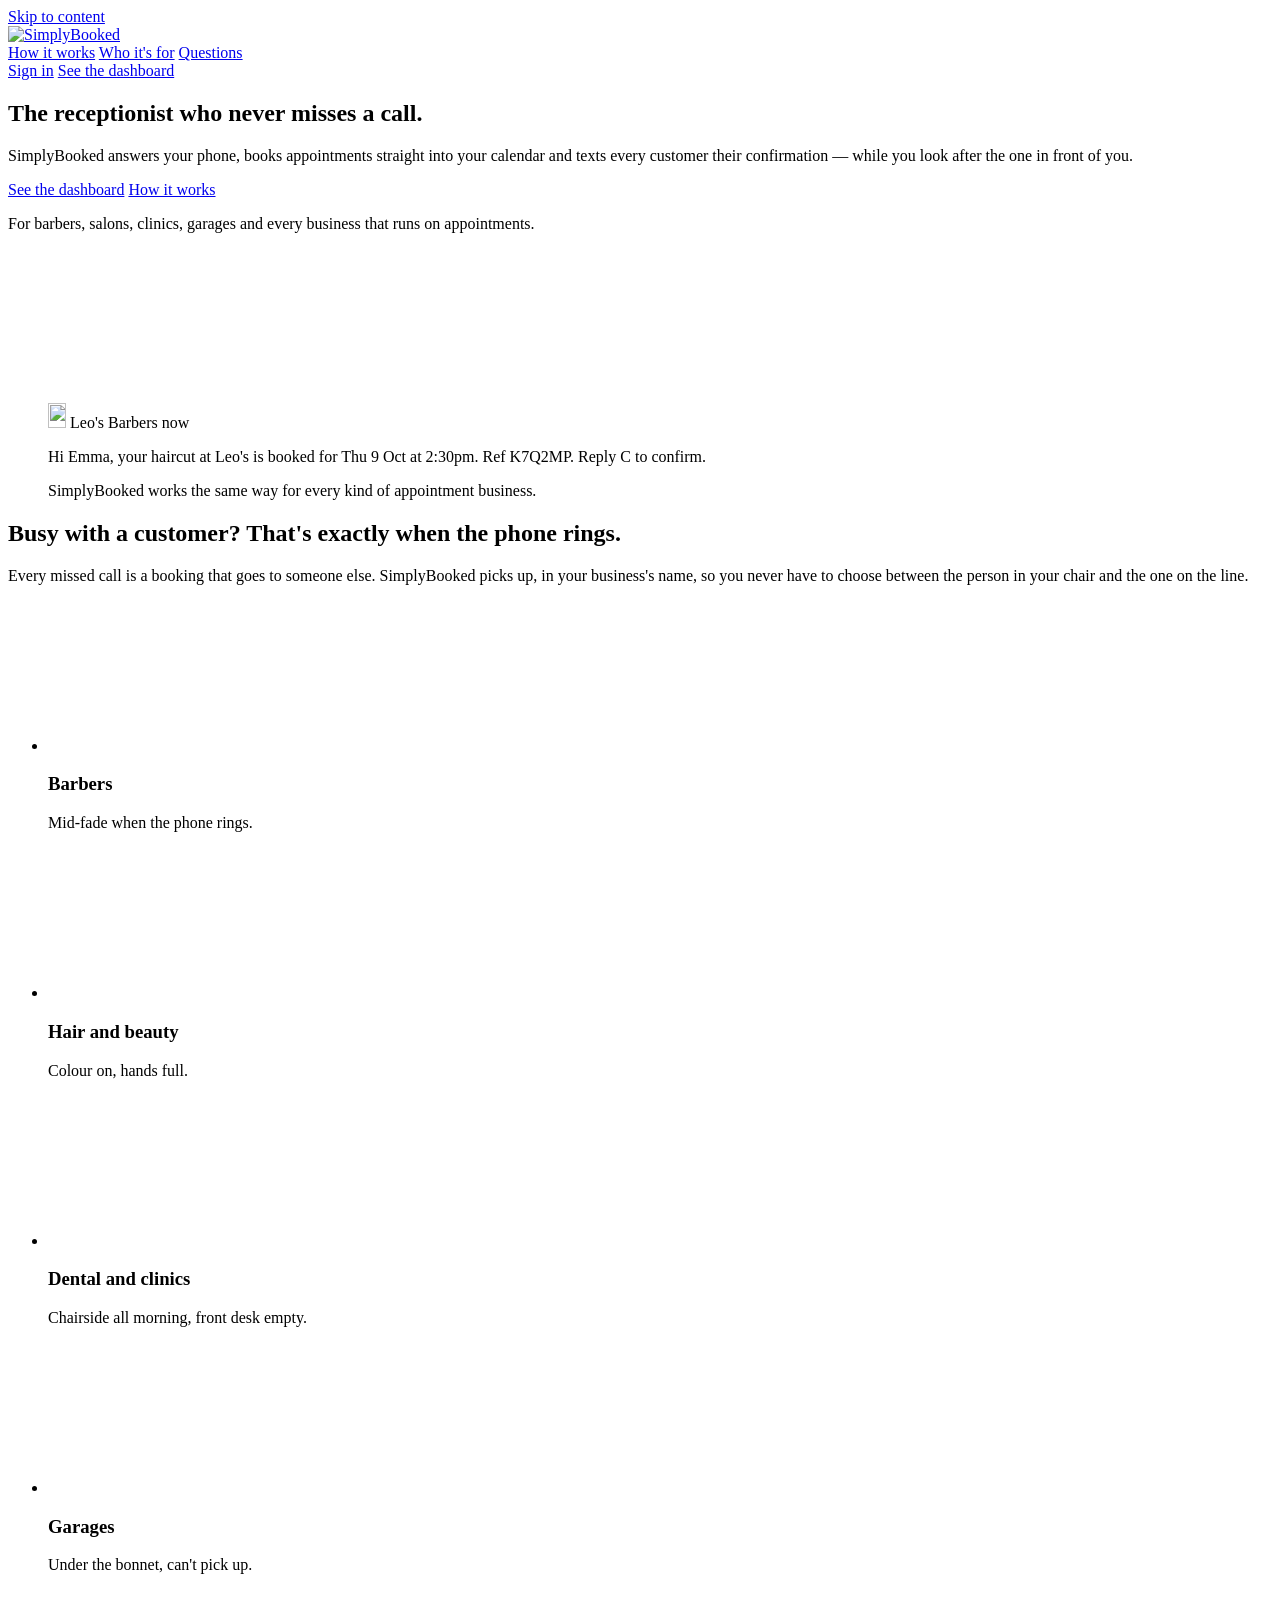
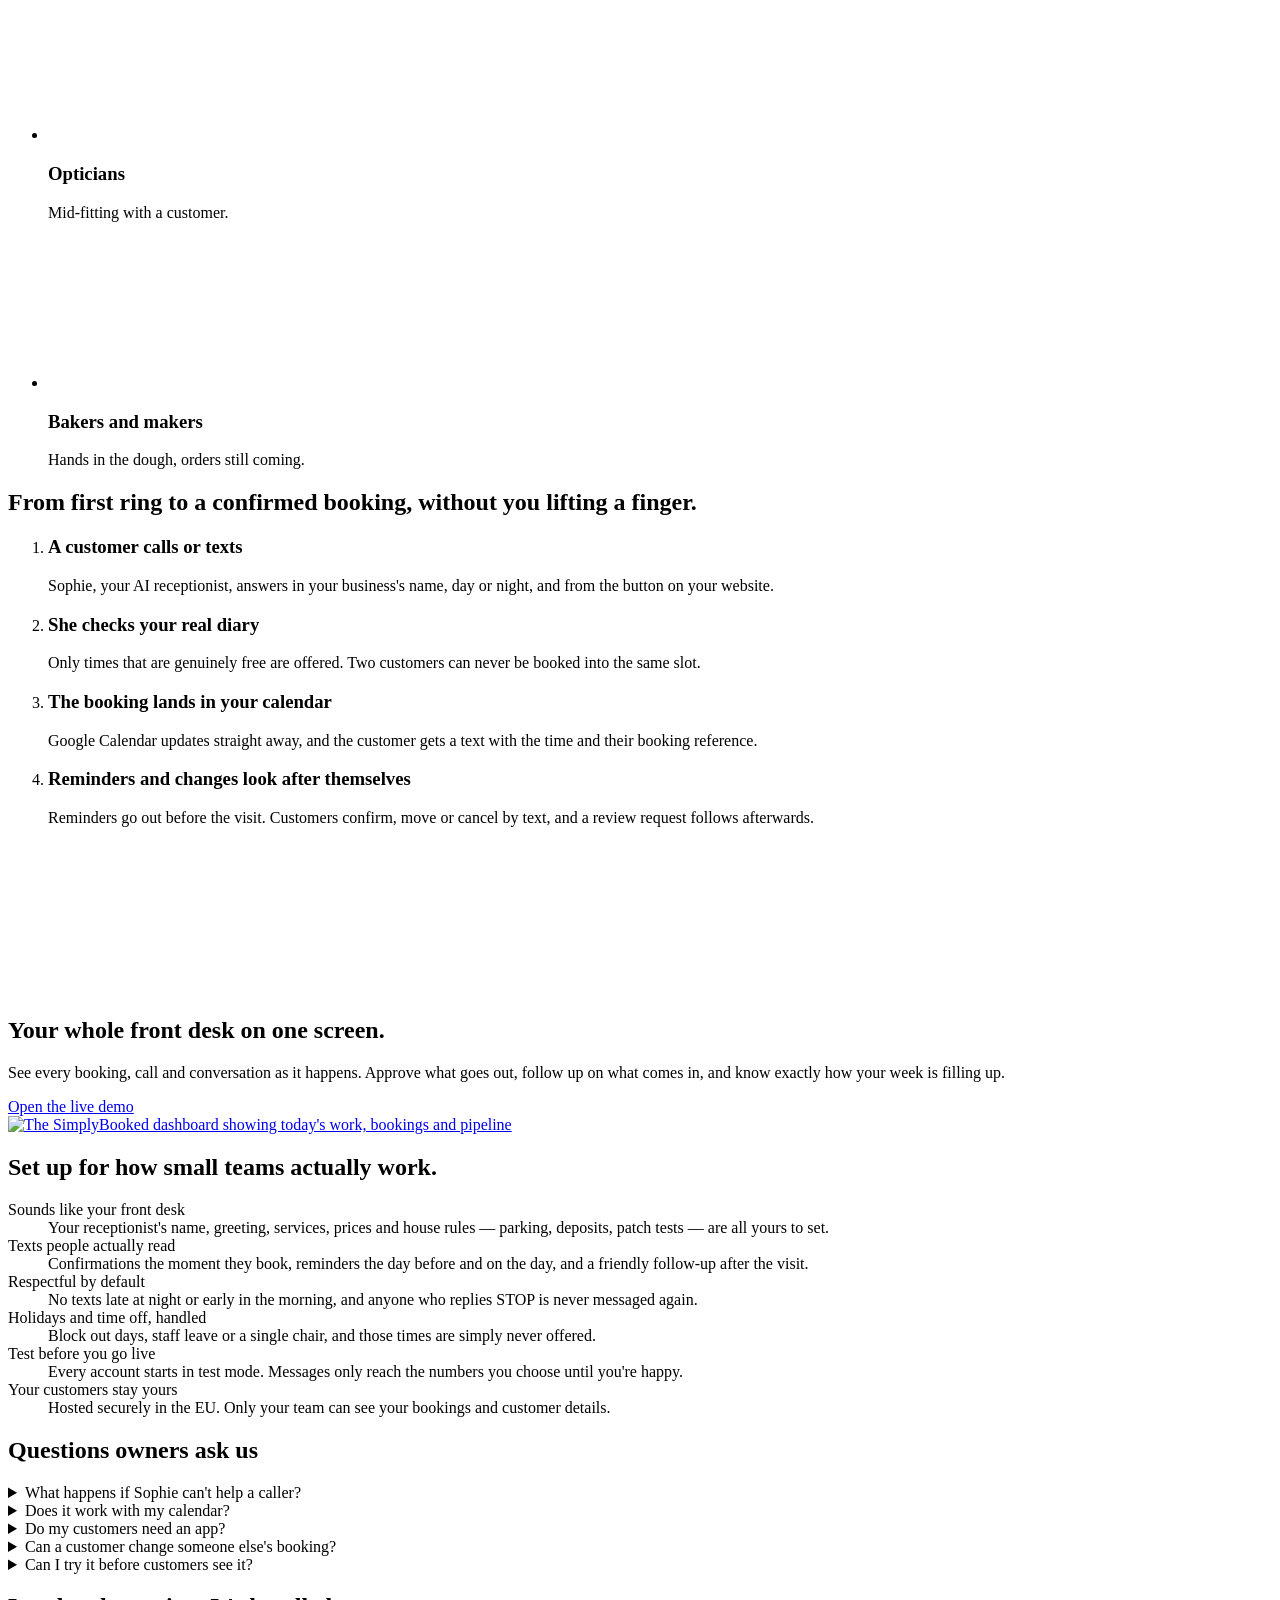
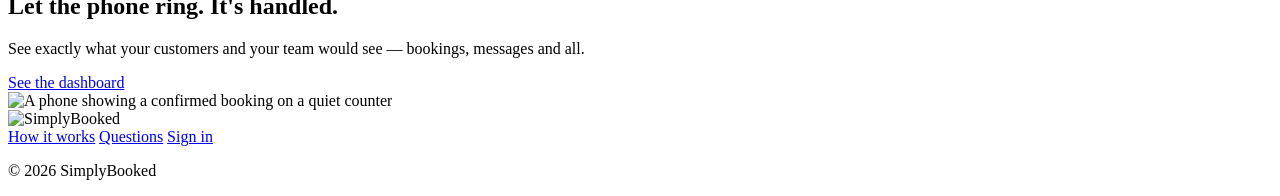
==== site/index.html @ c76b3e29 "Website: landing page, sign-in and dashboard (Netlify static site) - site/: landing page, login (pas" ====
<!doctype html>
<html lang="en-GB">
<head>
  <meta charset="utf-8">
  <meta name="viewport" content="width=device-width, initial-scale=1">
  <title>SimplyBooked — the receptionist who never misses a call</title>
  <meta name="description" content="SimplyBooked answers your phone, books appointments straight into your calendar and texts every customer their confirmation, while you look after the one in front of you.">
  <meta name="theme-color" content="#ffffff">
  <meta property="og:title" content="SimplyBooked — the receptionist who never misses a call">
  <meta property="og:description" content="Calls answered, appointments booked, confirmations and reminders sent. For barbers, salons, clinics, garages and every appointment business.">
  <meta property="og:type" content="website">
  <meta property="og:image" content="/assets/og.png">
  <link rel="icon" href="/assets/icon-32.png" sizes="32x32">
  <link rel="apple-touch-icon" href="/assets/icon-180.png">
  <link rel="preload" href="/assets/fonts/InterDisplay-ExtraBold.woff" as="font" type="font/woff" crossorigin>
  <link rel="preload" href="/assets/fonts/Inter-Regular.woff" as="font" type="font/woff" crossorigin>
  <link rel="stylesheet" href="/css/base.css">
  <link rel="stylesheet" href="/css/site.css">
  <script src="/js/landing.js" type="module"></script>
</head>
<body class="landing">
  <a class="skip-link" href="#main">Skip to content</a>

  <header class="site-head">
    <div class="wrap site-head-row">
      <a class="brand" href="/" aria-label="SimplyBooked home">
        <img src="/assets/logo.png" alt="SimplyBooked" width="152" height="40">
      </a>
      <nav class="site-nav" aria-label="Main">
        <a href="#how">How it works</a>
        <a href="#who">Who it's for</a>
        <a href="#questions">Questions</a>
      </nav>
      <div class="site-head-actions">
        <a class="text-link" href="/login.html">Sign in</a>
        <a class="btn btn-dark btn-sm" href="/app.html?demo=1">See the dashboard</a>
      </div>
    </div>
  </header>

  <main id="main">
    <!-- Hero: the phone stays still while the business around it changes -->
    <section class="hero" aria-labelledby="hero-title">
      <div class="wrap hero-grid">
        <div class="hero-copy">
          <h1 id="hero-title">The receptionist who never misses a call.</h1>
          <p class="hero-lede">SimplyBooked answers your phone, books appointments straight into your calendar and texts every customer their confirmation — while you look after the one in front of you.</p>
          <div class="hero-actions">
            <a class="btn btn-primary btn-lg" href="/app.html?demo=1">See the dashboard</a>
            <a class="btn btn-ghost btn-lg" href="#how">How it works</a>
            <a class="btn btn-ghost btn-lg js-contact" href="#" hidden>Book a call</a>
          </div>
          <p class="hero-note">For barbers, salons, clinics, garages and every business that runs on appointments.</p>
        </div>

        <figure class="hero-stage">
          <div class="stage-frame">
            <video class="stage-video js-video" autoplay muted loop playsinline preload="auto"
                   poster="/.netlify/images?url=/media/hero-poster.png&amp;w=1400&amp;fm=webp&amp;q=80"
                   aria-label="A phone showing the SimplyBooked dashboard while a barbershop, a salon, a clinic, a garage and a bakery change around it">
              <source src="/media/hero.mp4" type="video/mp4">
            </video>
          </div>
          <div class="sms" role="img" aria-label="Example confirmation text: Hi Emma, your haircut at Leo's is booked for Thu 9 Oct at 2:30pm. Ref K7Q2MP. Reply C to confirm.">
            <div class="sms-head">
              <img src="/assets/mark.png" alt="" width="18" height="25">
              <span>Leo's Barbers</span>
              <span class="sms-time">now</span>
            </div>
            <p>Hi Emma, your haircut at Leo's is booked for Thu 9 Oct at 2:30pm. Ref K7Q2MP. Reply C to confirm.</p>
          </div>
          <figcaption class="sr-only">SimplyBooked works the same way for every kind of appointment business.</figcaption>
        </figure>
      </div>
    </section>

    <!-- Who it's for -->
    <section class="who" id="who" aria-labelledby="who-title">
      <div class="wrap">
        <div class="section-head">
          <h2 id="who-title">Busy with a customer? That's exactly when the phone rings.</h2>
          <p>Every missed call is a booking that goes to someone else. SimplyBooked picks up, in your business's name, so you never have to choose between the person in your chair and the one on the line.</p>
        </div>
        <ul class="trades" role="list">
          <li class="trade">
            <div class="trade-media"><video class="js-video js-lazy" muted loop playsinline preload="none" data-src="/media/barber.mp4" aria-hidden="true"></video></div>
            <h3>Barbers</h3><p>Mid-fade when the phone rings.</p>
          </li>
          <li class="trade">
            <div class="trade-media"><video class="js-video js-lazy" muted loop playsinline preload="none" data-src="/media/salon.mp4" aria-hidden="true"></video></div>
            <h3>Hair and beauty</h3><p>Colour on, hands full.</p>
          </li>
          <li class="trade">
            <div class="trade-media"><video class="js-video js-lazy" muted loop playsinline preload="none" data-src="/media/dental.mp4" aria-hidden="true"></video></div>
            <h3>Dental and clinics</h3><p>Chairside all morning, front desk empty.</p>
          </li>
          <li class="trade">
            <div class="trade-media"><video class="js-video js-lazy" muted loop playsinline preload="none" data-src="/media/garage.mp4" aria-hidden="true"></video></div>
            <h3>Garages</h3><p>Under the bonnet, can't pick up.</p>
          </li>
          <li class="trade">
            <div class="trade-media"><video class="js-video js-lazy" muted loop playsinline preload="none" data-src="/media/optician.mp4" aria-hidden="true"></video></div>
            <h3>Opticians</h3><p>Mid-fitting with a customer.</p>
          </li>
          <li class="trade">
            <div class="trade-media"><video class="js-video js-lazy" muted loop playsinline preload="none" data-src="/media/bakery.mp4" aria-hidden="true"></video></div>
            <h3>Bakers and makers</h3><p>Hands in the dough, orders still coming.</p>
          </li>
        </ul>
      </div>
    </section>

    <!-- How it works: a real sequence, so it is numbered -->
    <section class="how" id="how" aria-labelledby="how-title">
      <div class="wrap how-grid">
        <div class="how-copy">
          <h2 id="how-title">From first ring to a confirmed booking, without you lifting a finger.</h2>
          <ol class="steps">
            <li>
              <h3>A customer calls or texts</h3>
              <p>Sophie, your AI receptionist, answers in your business's name, day or night, and from the button on your website.</p>
            </li>
            <li>
              <h3>She checks your real diary</h3>
              <p>Only times that are genuinely free are offered. Two customers can never be booked into the same slot.</p>
            </li>
            <li>
              <h3>The booking lands in your calendar</h3>
              <p>Google Calendar updates straight away, and the customer gets a text with the time and their booking reference.</p>
            </li>
            <li>
              <h3>Reminders and changes look after themselves</h3>
              <p>Reminders go out before the visit. Customers confirm, move or cancel by text, and a review request follows afterwards.</p>
            </li>
          </ol>
        </div>
        <figure class="how-media">
          <div class="how-frame">
            <video class="js-video js-lazy" muted loop playsinline preload="none" data-src="/media/confirm.mp4"
                   poster="/.netlify/images?url=/media/dental-phone.png&amp;w=1200&amp;fm=webp&amp;q=80"
                   aria-label="A SimplyBooked booking confirmation on a phone"></video>
          </div>
        </figure>
      </div>
    </section>

    <!-- The dashboard -->
    <section class="product" aria-labelledby="product-title">
      <div class="wrap">
        <div class="section-head section-head-split">
          <h2 id="product-title">Your whole front desk on one screen.</h2>
          <div>
            <p>See every booking, call and conversation as it happens. Approve what goes out, follow up on what comes in, and know exactly how your week is filling up.</p>
            <a class="text-link text-link-strong" href="/app.html?demo=1">Open the live demo</a>
          </div>
        </div>
        <a class="product-shot" href="/app.html?demo=1" aria-label="Open the live dashboard demo">
          <img src="/assets/dashboard.png" alt="The SimplyBooked dashboard showing today's work, bookings and pipeline" width="2400" height="1500" loading="lazy">
        </a>
      </div>
    </section>

    <!-- Details -->
    <section class="details" aria-labelledby="details-title">
      <div class="wrap details-grid">
        <h2 id="details-title">Set up for how small teams actually work.</h2>
        <dl class="detail-list">
          <div><dt>Sounds like your front desk</dt><dd>Your receptionist's name, greeting, services, prices and house rules — parking, deposits, patch tests — are all yours to set.</dd></div>
          <div><dt>Texts people actually read</dt><dd>Confirmations the moment they book, reminders the day before and on the day, and a friendly follow-up after the visit.</dd></div>
          <div><dt>Respectful by default</dt><dd>No texts late at night or early in the morning, and anyone who replies STOP is never messaged again.</dd></div>
          <div><dt>Holidays and time off, handled</dt><dd>Block out days, staff leave or a single chair, and those times are simply never offered.</dd></div>
          <div><dt>Test before you go live</dt><dd>Every account starts in test mode. Messages only reach the numbers you choose until you're happy.</dd></div>
          <div><dt>Your customers stay yours</dt><dd>Hosted securely in the EU. Only your team can see your bookings and customer details.</dd></div>
        </dl>
      </div>
    </section>

    <!-- Questions -->
    <section class="faq" id="questions" aria-labelledby="faq-title">
      <div class="wrap faq-grid">
        <h2 id="faq-title">Questions owners ask us</h2>
        <div class="faq-list">
          <details>
            <summary>What happens if Sophie can't help a caller?</summary>
            <p>She takes their name and number and tells them your team will call back. Medical, billing and complaint questions always go to you.</p>
          </details>
          <details>
            <summary>Does it work with my calendar?</summary>
            <p>Yes. Every booking, change and cancellation is written to your Google Calendar automatically. Time off is added in SimplyBooked, so it is never offered to customers.</p>
          </details>
          <details>
            <summary>Do my customers need an app?</summary>
            <p>No. Everything happens by phone call, the button on your website, or text message.</p>
          </details>
          <details>
            <summary>Can a customer change someone else's booking?</summary>
            <p>No. Changes are only accepted from the phone number the booking was made with, or after the caller confirms the name or reference on the booking.</p>
          </details>
          <details>
            <summary>Can I try it before customers see it?</summary>
            <p>Yes. You start in test mode, with texts going only to your own numbers, and switch to live when you're ready.</p>
          </details>
        </div>
      </div>
    </section>

    <!-- Close -->
    <section class="close" aria-labelledby="close-title">
      <div class="wrap close-grid">
        <div class="close-copy">
          <h2 id="close-title">Let the phone ring. It's handled.</h2>
          <p>See exactly what your customers and your team would see — bookings, messages and all.</p>
          <div class="hero-actions">
            <a class="btn btn-on-dark btn-lg" href="/app.html?demo=1">See the dashboard</a>
            <a class="btn btn-outline-light btn-lg js-contact" href="#" hidden>Book a call</a>
          </div>
        </div>
        <div class="close-media">
          <img src="/.netlify/images?url=/media/calm.png&amp;w=1100&amp;fm=webp&amp;q=80" alt="A phone showing a confirmed booking on a quiet counter" loading="lazy" width="1100" height="825">
        </div>
      </div>
    </section>
  </main>

  <footer class="site-foot">
    <div class="wrap site-foot-row">
      <img src="/assets/logo.png" alt="SimplyBooked" width="122" height="32">
      <nav aria-label="Footer">
        <a href="#how">How it works</a>
        <a href="#questions">Questions</a>
        <a href="/login.html">Sign in</a>
      </nav>
      <p>© <span class="js-year">2026</span> SimplyBooked</p>
    </div>
  </footer>
</body>
</html>
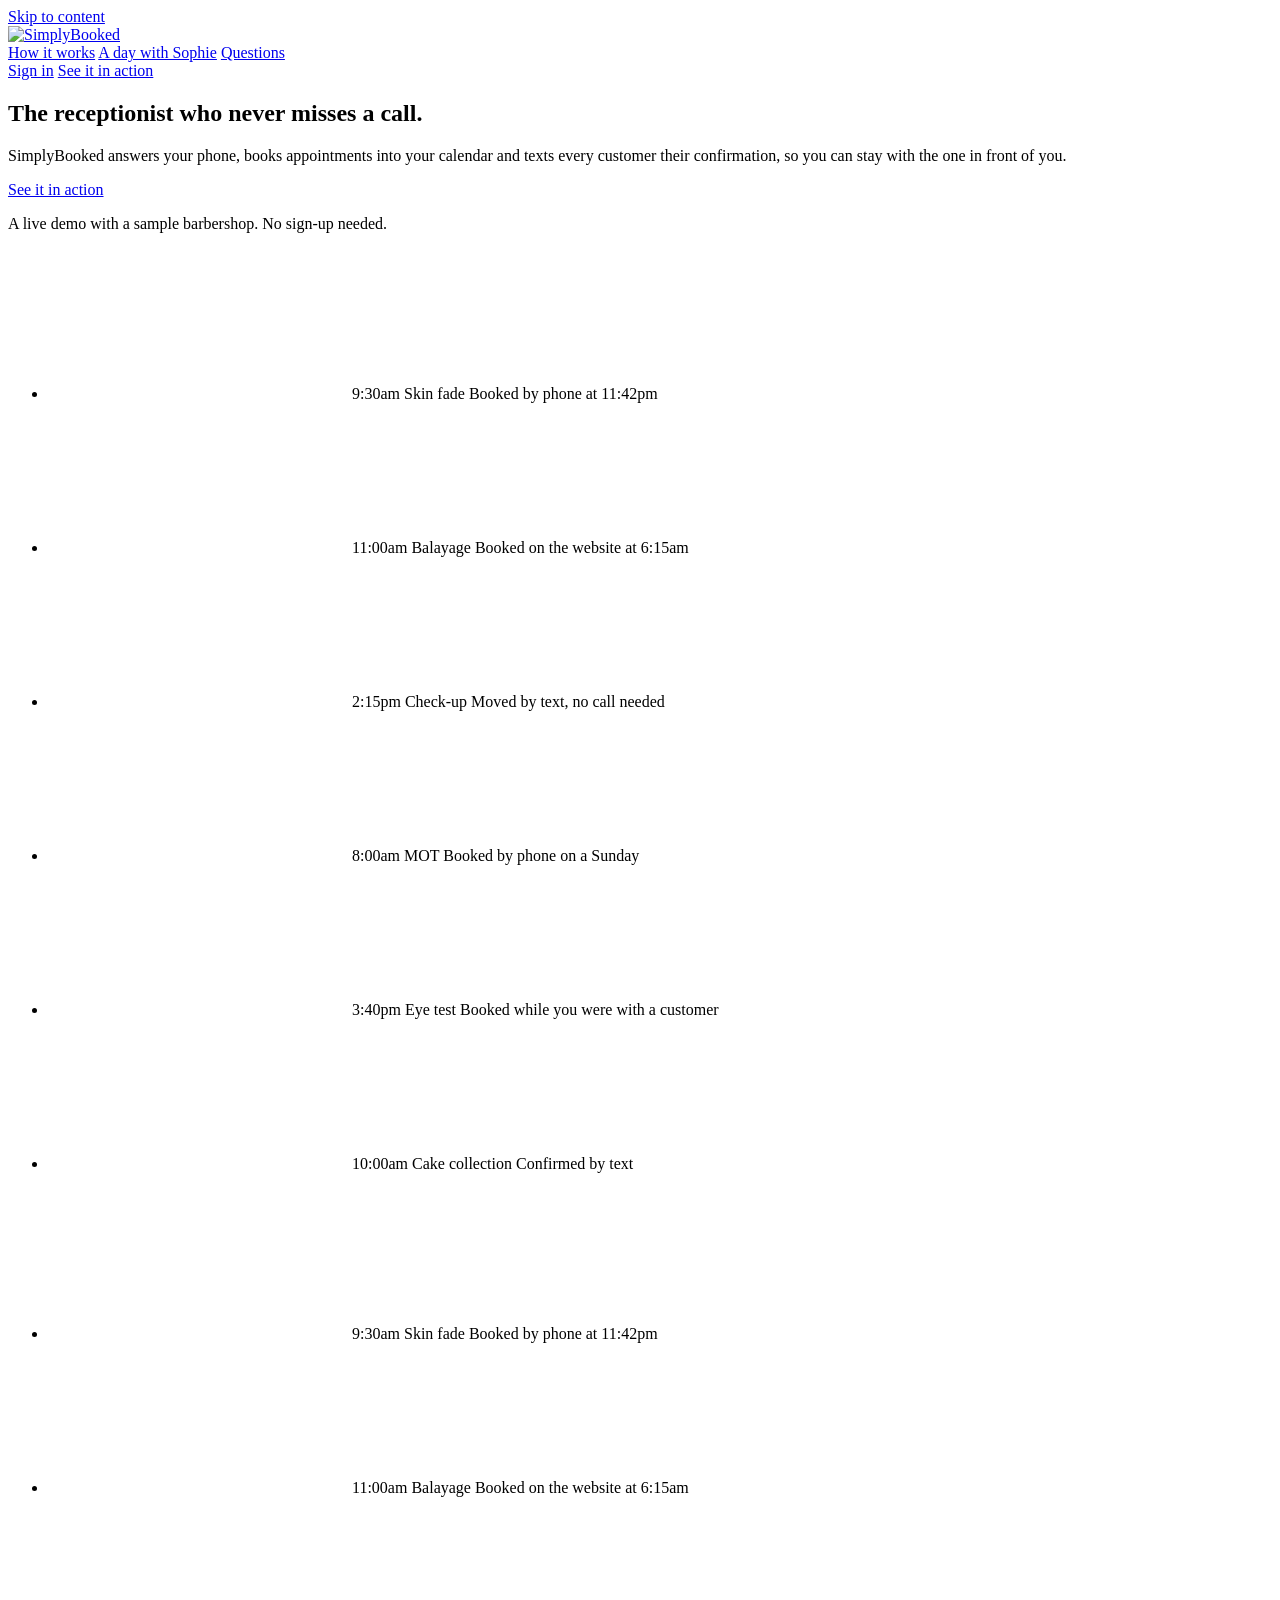
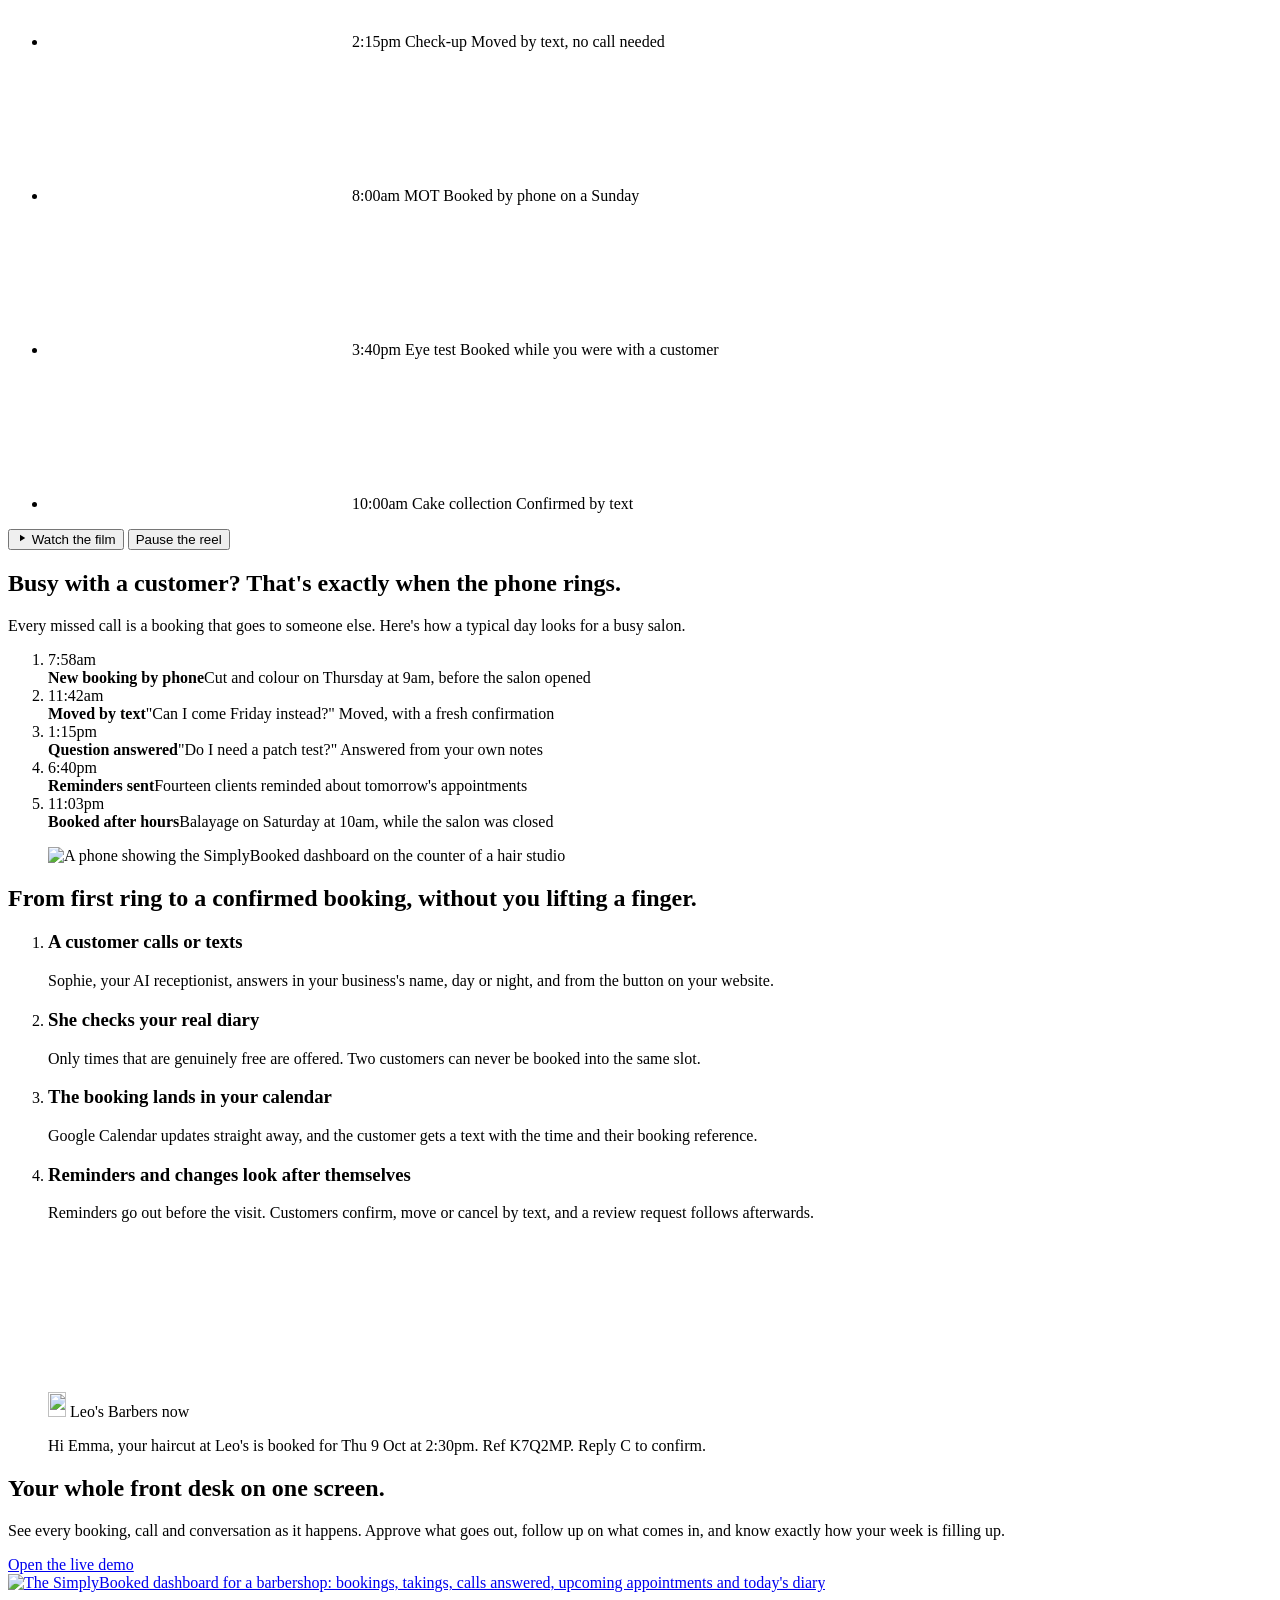
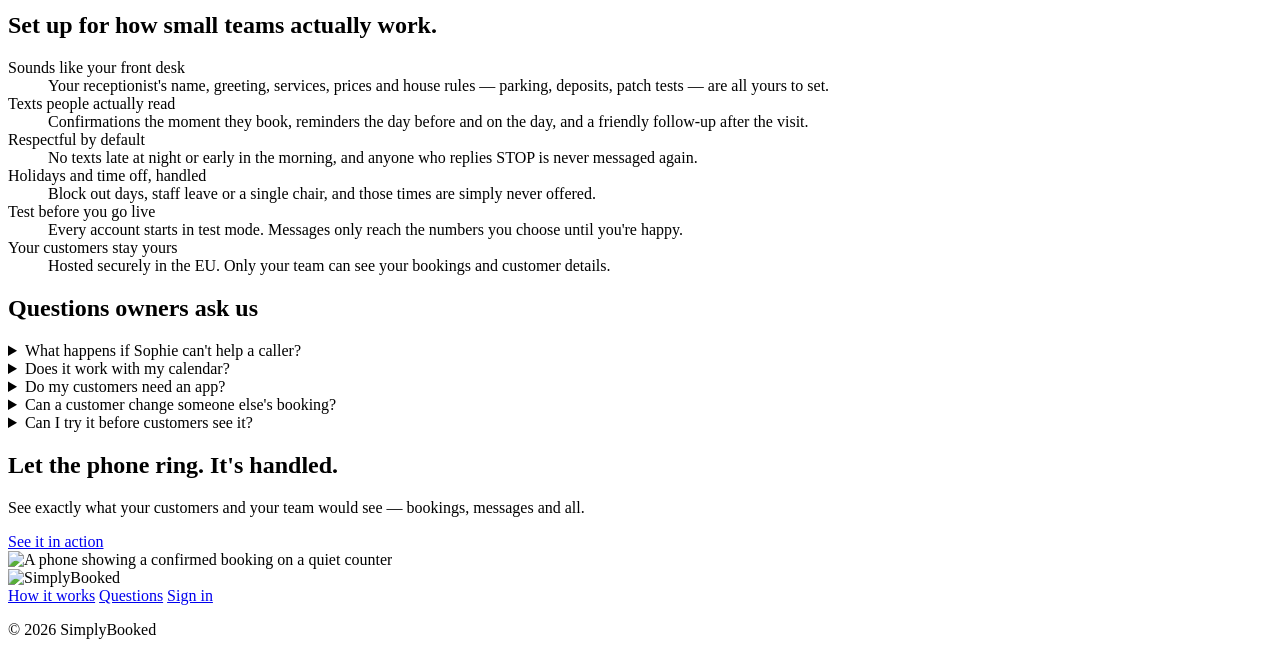
==== commit 45803887: "Front desk dashboard, new landing hero, client portal backend Landing - Centred headline on harbour " ====
--- a/site/index.html
+++ b/site/index.html
@@ -28,85 +28,144 @@
       </a>
       <nav class="site-nav" aria-label="Main">
         <a href="#how">How it works</a>
-        <a href="#who">Who it's for</a>
+        <a href="#who">A day with Sophie</a>
         <a href="#questions">Questions</a>
       </nav>
       <div class="site-head-actions">
         <a class="text-link" href="/login.html">Sign in</a>
-        <a class="btn btn-dark btn-sm" href="/app.html?demo=1">See the dashboard</a>
+        <a class="btn btn-dark btn-sm" href="/app.html?demo=1">See it in action</a>
       </div>
     </div>
   </header>
 
   <main id="main">
-    <!-- Hero: the phone stays still while the business around it changes -->
+    <!-- Hero: real appointments, booked while the owner was busy -->
     <section class="hero" aria-labelledby="hero-title">
-      <div class="wrap hero-grid">
-        <div class="hero-copy">
-          <h1 id="hero-title">The receptionist who never misses a call.</h1>
-          <p class="hero-lede">SimplyBooked answers your phone, books appointments straight into your calendar and texts every customer their confirmation — while you look after the one in front of you.</p>
-          <div class="hero-actions">
-            <a class="btn btn-primary btn-lg" href="/app.html?demo=1">See the dashboard</a>
-            <a class="btn btn-ghost btn-lg" href="#how">How it works</a>
-            <a class="btn btn-ghost btn-lg js-contact" href="#" hidden>Book a call</a>
-          </div>
-          <p class="hero-note">For barbers, salons, clinics, garages and every business that runs on appointments.</p>
-        </div>
-
-        <figure class="hero-stage">
-          <div class="stage-frame">
-            <video class="stage-video js-video" autoplay muted loop playsinline preload="auto"
-                   poster="/.netlify/images?url=/media/hero-poster.png&amp;w=1400&amp;fm=webp&amp;q=80"
-                   aria-label="A phone showing the SimplyBooked dashboard while a barbershop, a salon, a clinic, a garage and a bakery change around it">
-              <source src="/media/hero.mp4" type="video/mp4">
-            </video>
-          </div>
-          <div class="sms" role="img" aria-label="Example confirmation text: Hi Emma, your haircut at Leo's is booked for Thu 9 Oct at 2:30pm. Ref K7Q2MP. Reply C to confirm.">
-            <div class="sms-head">
-              <img src="/assets/mark.png" alt="" width="18" height="25">
-              <span>Leo's Barbers</span>
-              <span class="sms-time">now</span>
-            </div>
-            <p>Hi Emma, your haircut at Leo's is booked for Thu 9 Oct at 2:30pm. Ref K7Q2MP. Reply C to confirm.</p>
-          </div>
-          <figcaption class="sr-only">SimplyBooked works the same way for every kind of appointment business.</figcaption>
+      <div class="wrap hero-copy">
+        <h1 id="hero-title">The receptionist who never misses a call.</h1>
+        <p class="hero-lede">SimplyBooked answers your phone, books appointments into your calendar and texts every customer their confirmation, so you can stay with the one in front of you.</p>
+        <div class="hero-actions">
+          <a class="btn btn-on-dark btn-lg" href="/app.html?demo=1">See it in action</a>
+          <a class="btn btn-outline-light btn-lg js-contact" href="#" hidden>Book a call</a>
+        </div>
+        <p class="hero-note">A live demo with a sample barbershop. No sign-up needed.</p>
+      </div>
+
+      <div class="reel" aria-label="Appointments booked by SimplyBooked for barbers, salons, dental clinics, garages, opticians and bakeries">
+        <div class="reel-track">
+          <ul class="reel-set" role="list">
+            <li class="reel-card">
+              <video class="js-video js-lazy" muted loop playsinline preload="none" data-src="/media/barber.mp4" aria-hidden="true"></video>
+              <span class="reel-time"><span class="reel-dot" aria-hidden="true"></span>9:30am</span>
+              <span class="reel-service">Skin fade</span>
+              <span class="reel-note">Booked by phone at 11:42pm</span>
+            </li>
+            <li class="reel-card">
+              <video class="js-video js-lazy" muted loop playsinline preload="none" data-src="/media/salon.mp4" aria-hidden="true"></video>
+              <span class="reel-time"><span class="reel-dot" aria-hidden="true"></span>11:00am</span>
+              <span class="reel-service">Balayage</span>
+              <span class="reel-note">Booked on the website at 6:15am</span>
+            </li>
+            <li class="reel-card">
+              <video class="js-video js-lazy" muted loop playsinline preload="none" data-src="/media/dental.mp4" aria-hidden="true"></video>
+              <span class="reel-time"><span class="reel-dot" aria-hidden="true"></span>2:15pm</span>
+              <span class="reel-service">Check-up</span>
+              <span class="reel-note">Moved by text, no call needed</span>
+            </li>
+            <li class="reel-card">
+              <video class="js-video js-lazy" muted loop playsinline preload="none" data-src="/media/garage.mp4" aria-hidden="true"></video>
+              <span class="reel-time"><span class="reel-dot" aria-hidden="true"></span>8:00am</span>
+              <span class="reel-service">MOT</span>
+              <span class="reel-note">Booked by phone on a Sunday</span>
+            </li>
+            <li class="reel-card">
+              <video class="js-video js-lazy" muted loop playsinline preload="none" data-src="/media/optician.mp4" aria-hidden="true"></video>
+              <span class="reel-time"><span class="reel-dot" aria-hidden="true"></span>3:40pm</span>
+              <span class="reel-service">Eye test</span>
+              <span class="reel-note">Booked while you were with a customer</span>
+            </li>
+            <li class="reel-card">
+              <video class="js-video js-lazy" muted loop playsinline preload="none" data-src="/media/bakery.mp4" aria-hidden="true"></video>
+              <span class="reel-time"><span class="reel-dot" aria-hidden="true"></span>10:00am</span>
+              <span class="reel-service">Cake collection</span>
+              <span class="reel-note">Confirmed by text</span>
+            </li>
+          </ul>
+          <ul class="reel-set" role="list" aria-hidden="true" inert>
+            <li class="reel-card">
+              <video class="js-video js-lazy" muted loop playsinline preload="none" data-src="/media/barber.mp4" aria-hidden="true"></video>
+              <span class="reel-time"><span class="reel-dot" aria-hidden="true"></span>9:30am</span>
+              <span class="reel-service">Skin fade</span>
+              <span class="reel-note">Booked by phone at 11:42pm</span>
+            </li>
+            <li class="reel-card">
+              <video class="js-video js-lazy" muted loop playsinline preload="none" data-src="/media/salon.mp4" aria-hidden="true"></video>
+              <span class="reel-time"><span class="reel-dot" aria-hidden="true"></span>11:00am</span>
+              <span class="reel-service">Balayage</span>
+              <span class="reel-note">Booked on the website at 6:15am</span>
+            </li>
+            <li class="reel-card">
+              <video class="js-video js-lazy" muted loop playsinline preload="none" data-src="/media/dental.mp4" aria-hidden="true"></video>
+              <span class="reel-time"><span class="reel-dot" aria-hidden="true"></span>2:15pm</span>
+              <span class="reel-service">Check-up</span>
+              <span class="reel-note">Moved by text, no call needed</span>
+            </li>
+            <li class="reel-card">
+              <video class="js-video js-lazy" muted loop playsinline preload="none" data-src="/media/garage.mp4" aria-hidden="true"></video>
+              <span class="reel-time"><span class="reel-dot" aria-hidden="true"></span>8:00am</span>
+              <span class="reel-service">MOT</span>
+              <span class="reel-note">Booked by phone on a Sunday</span>
+            </li>
+            <li class="reel-card">
+              <video class="js-video js-lazy" muted loop playsinline preload="none" data-src="/media/optician.mp4" aria-hidden="true"></video>
+              <span class="reel-time"><span class="reel-dot" aria-hidden="true"></span>3:40pm</span>
+              <span class="reel-service">Eye test</span>
+              <span class="reel-note">Booked while you were with a customer</span>
+            </li>
+            <li class="reel-card">
+              <video class="js-video js-lazy" muted loop playsinline preload="none" data-src="/media/bakery.mp4" aria-hidden="true"></video>
+              <span class="reel-time"><span class="reel-dot" aria-hidden="true"></span>10:00am</span>
+              <span class="reel-service">Cake collection</span>
+              <span class="reel-note">Confirmed by text</span>
+            </li>
+          </ul>
+        </div>
+      </div>
+      <div class="wrap hero-foot">
+        <button class="film-btn js-film" type="button">
+          <span class="film-icon" aria-hidden="true"><svg viewBox="0 0 24 24" width="12" height="12"><path d="M8 5.5v13l10.5-6.5z" fill="currentColor"/></svg></span>
+          Watch the film
+        </button>
+        <button class="reel-toggle js-reel-toggle" type="button" aria-pressed="false">Pause the reel</button>
+      </div>
+    </section>
+
+    <dialog class="film js-film-dialog" aria-label="SimplyBooked film">
+      <button class="film-close js-film-close" type="button" aria-label="Close the film">
+        <svg viewBox="0 0 24 24" width="22" height="22" aria-hidden="true"><path d="M6 6l12 12M18 6L6 18" stroke="currentColor" stroke-width="2" stroke-linecap="round"/></svg>
+      </button>
+      <video class="film-video" controls playsinline preload="none" poster="/.netlify/images?url=/media/hero-poster.png&amp;w=1600&amp;fm=webp&amp;q=80">
+        <source src="/media/hero.mp4" type="video/mp4">
+      </video>
+    </dialog>
+
+    <!-- A day at the front desk: a real sequence, so it carries times -->
+    <section class="day" id="who" aria-labelledby="day-title">
+      <div class="wrap day-grid">
+        <div class="day-copy">
+          <h2 id="day-title">Busy with a customer? That's exactly when the phone rings.</h2>
+          <p>Every missed call is a booking that goes to someone else. Here's how a typical day looks for a busy salon.</p>
+          <ol class="timeline">
+            <li><time>7:58am</time><div><b>New booking by phone</b><span>Cut and colour on Thursday at 9am, before the salon opened</span></div></li>
+            <li><time>11:42am</time><div><b>Moved by text</b><span>"Can I come Friday instead?" Moved, with a fresh confirmation</span></div></li>
+            <li><time>1:15pm</time><div><b>Question answered</b><span>"Do I need a patch test?" Answered from your own notes</span></div></li>
+            <li><time>6:40pm</time><div><b>Reminders sent</b><span>Fourteen clients reminded about tomorrow's appointments</span></div></li>
+            <li><time>11:03pm</time><div><b>Booked after hours</b><span>Balayage on Saturday at 10am, while the salon was closed</span></div></li>
+          </ol>
+        </div>
+        <figure class="day-media">
+          <img src="/.netlify/images?url=/media/salon-phone.png&amp;w=1200&amp;fm=webp&amp;q=80" alt="A phone showing the SimplyBooked dashboard on the counter of a hair studio" width="1200" height="900" loading="lazy">
         </figure>
-      </div>
-    </section>
-
-    <!-- Who it's for -->
-    <section class="who" id="who" aria-labelledby="who-title">
-      <div class="wrap">
-        <div class="section-head">
-          <h2 id="who-title">Busy with a customer? That's exactly when the phone rings.</h2>
-          <p>Every missed call is a booking that goes to someone else. SimplyBooked picks up, in your business's name, so you never have to choose between the person in your chair and the one on the line.</p>
-        </div>
-        <ul class="trades" role="list">
-          <li class="trade">
-            <div class="trade-media"><video class="js-video js-lazy" muted loop playsinline preload="none" data-src="/media/barber.mp4" aria-hidden="true"></video></div>
-            <h3>Barbers</h3><p>Mid-fade when the phone rings.</p>
-          </li>
-          <li class="trade">
-            <div class="trade-media"><video class="js-video js-lazy" muted loop playsinline preload="none" data-src="/media/salon.mp4" aria-hidden="true"></video></div>
-            <h3>Hair and beauty</h3><p>Colour on, hands full.</p>
-          </li>
-          <li class="trade">
-            <div class="trade-media"><video class="js-video js-lazy" muted loop playsinline preload="none" data-src="/media/dental.mp4" aria-hidden="true"></video></div>
-            <h3>Dental and clinics</h3><p>Chairside all morning, front desk empty.</p>
-          </li>
-          <li class="trade">
-            <div class="trade-media"><video class="js-video js-lazy" muted loop playsinline preload="none" data-src="/media/garage.mp4" aria-hidden="true"></video></div>
-            <h3>Garages</h3><p>Under the bonnet, can't pick up.</p>
-          </li>
-          <li class="trade">
-            <div class="trade-media"><video class="js-video js-lazy" muted loop playsinline preload="none" data-src="/media/optician.mp4" aria-hidden="true"></video></div>
-            <h3>Opticians</h3><p>Mid-fitting with a customer.</p>
-          </li>
-          <li class="trade">
-            <div class="trade-media"><video class="js-video js-lazy" muted loop playsinline preload="none" data-src="/media/bakery.mp4" aria-hidden="true"></video></div>
-            <h3>Bakers and makers</h3><p>Hands in the dough, orders still coming.</p>
-          </li>
-        </ul>
       </div>
     </section>
 
@@ -140,6 +199,14 @@
                    poster="/.netlify/images?url=/media/dental-phone.png&amp;w=1200&amp;fm=webp&amp;q=80"
                    aria-label="A SimplyBooked booking confirmation on a phone"></video>
           </div>
+          <div class="sms" role="img" aria-label="Example confirmation text">
+            <div class="sms-head">
+              <img src="/assets/mark.png" alt="" width="18" height="25">
+              <span>Leo's Barbers</span>
+              <span class="sms-time">now</span>
+            </div>
+            <p>Hi Emma, your haircut at Leo's is booked for Thu 9 Oct at 2:30pm. Ref K7Q2MP. Reply C to confirm.</p>
+          </div>
         </figure>
       </div>
     </section>
@@ -155,7 +222,7 @@
           </div>
         </div>
         <a class="product-shot" href="/app.html?demo=1" aria-label="Open the live dashboard demo">
-          <img src="/assets/dashboard.png" alt="The SimplyBooked dashboard showing today's work, bookings and pipeline" width="2400" height="1500" loading="lazy">
+          <img src="/assets/dashboard.png" alt="The SimplyBooked dashboard for a barbershop: bookings, takings, calls answered, upcoming appointments and today's diary" width="2880" height="1800" loading="lazy">
         </a>
       </div>
     </section>
@@ -211,7 +278,7 @@
           <h2 id="close-title">Let the phone ring. It's handled.</h2>
           <p>See exactly what your customers and your team would see — bookings, messages and all.</p>
           <div class="hero-actions">
-            <a class="btn btn-on-dark btn-lg" href="/app.html?demo=1">See the dashboard</a>
+            <a class="btn btn-on-dark btn-lg" href="/app.html?demo=1">See it in action</a>
             <a class="btn btn-outline-light btn-lg js-contact" href="#" hidden>Book a call</a>
           </div>
         </div>
